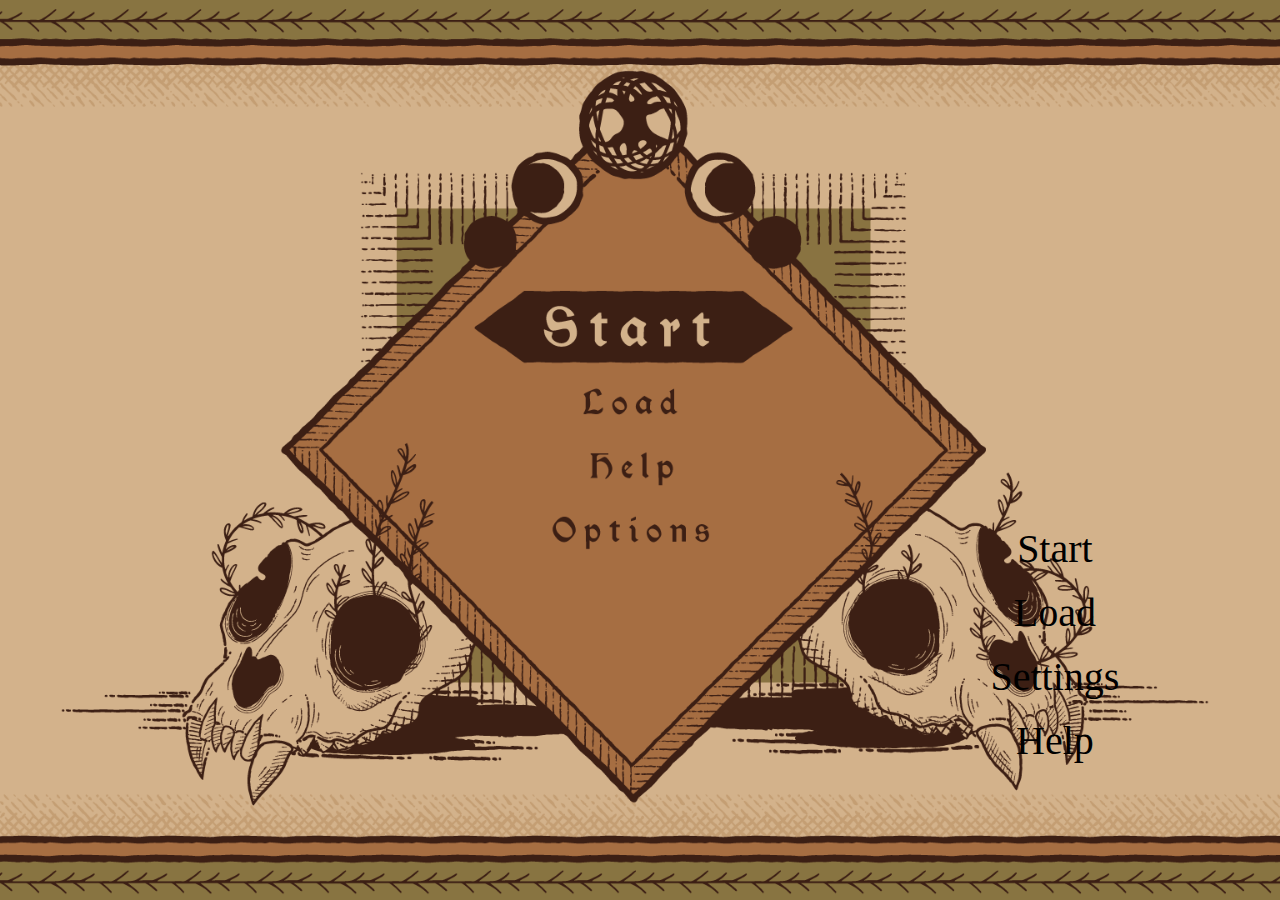
==== index.html @ da230389 "Dizajn sucelja" ====
<!DOCTYPE html>

<html lang="en" itemscope itemtype="http://schema.org/WebPage"> <!--Change the lang property to your web"s language-->

	<head prefix="og: http://ogp.me/ns#">

		<title>Monogatari Visual Novel</title> <!--Up to 60-70 Characters. Optimal Format: Primary Keyword - Secondary Keyword | Brand Name-->

		<meta charset="UTF-8">
		<meta name="viewport" content="width=device-width, initial-scale=1, user-scalable=no, maximum-scale=1">
		<meta http-equiv="Content-Security-Policy" content="default-src 'self' https:; style-src 'self' 'unsafe-inline'; img-src 'self' data: https:; script-src 'self' 'unsafe-eval'">
		<meta name="description" content=""> <!--Page description. No longer than 155 characters.-->
		<meta name="keywords" content="">
		<meta name="author" content=""> <!--Name of the author.-->

		<!--Facebook Meta Tags-->
		<meta property="og:image" content="http://" /> <!--URL of Image to show-->
		<meta property="og:description" content="" /> <!--Page Description-->
		<meta property="og:site_name" content="" /> <!--The Name Here-->
		<meta property="og:url" content="http://" /> <!--The Web main URL-->
		<meta property="og:title" content="" /> <!--The Title Here-->

		<!--Google Meta Tags-->
		<meta itemprop="name" content=""> <!--The Name or Title Here-->
		<meta itemprop="description" content=""> <!--Page Description-->
		<meta itemprop="image" content="http://"> <!--URL of Image to show-->

		<!--Twitter Meta Tags - You"ll have to validate your website here: https://dev.twitter.com/docs/cards/validation/validator-->
		<meta name="twitter:card" content="summary_large_image"> <!--Content Card Type-->
		<meta name="twitter:domain" content=""> <!--Your web"s domain-->
		<meta name="twitter:site" content="@"> <!--@publisher-->
		<meta name="twitter:title" content=""> <!--Page Title-->
		<meta name="twitter:description" content=""> <!--Page description less than 200 characters-->
		<meta name="twitter:creator" content="@"> <!--@author-->
		<meta name="twitter:image:src" content="http://"> <!--URL of Image to show-->

		<!--Android Meta Tags-->
		<meta name="mobile-web-app-capable" content="yes">
		<link rel="icon" sizes="192x192" href="assets/icons/icon_192x192.png"> <!--192 x 192 Icon-->
		<link rel="icon" sizes="128x128" href="assets/icons/icon_128x128.png"> <!--128 x 128 Icon-->

		<!--Apple Meta Tags-->
		<meta name="apple-mobile-web-app-title" content=""> <!--App Title or Name-->
		<meta name="apple-mobile-web-app-capable" content="yes">
		<meta name="apple-mobile-web-app-status-bar-style" content="black-translucent"> <!--Styling for the iOS Status Bar-->
		<link rel="apple-touch-icon" href="assets/icons/icon_60x60.png"> <!--60 x 60 Icon-->
		<link rel="apple-touch-icon" sizes="76x76" href="assets/icons/icon_76x76.png"> <!--76 x 76 Icon-->
		<link rel="apple-touch-icon" sizes="120x120" href="assets/icons/icon_120x120.png"> <!--120 x 120 Icon-->
		<link rel="apple-touch-icon" sizes="152x152" href="assets/icons/icon_152x152.png"> <!--152 x 152 Icon-->
		<link rel="apple-touch-icon" sizes="152x152" href="assets/icons/icon_167x167.png"> <!--167 x 167 Icon-->
		<link rel="apple-touch-icon" sizes="152x152" href="assets/icons/icon_180x180.png"> <!--180 x 180 Icon-->

		<!--Microsoft Tags-->
		<meta name="msapplication-TileColor" content=""> <!--Color of the tile on Windows. In hexadecimal format-->
		<meta name="application-name" content="" /> <!-- App Title -->
		<meta name="msapplication-tooltip" content="" /> <!--Small text on hover-->
		<meta name="msapplication-starturl" content="http://" /> <!-- URL to start in -->
		<meta name="msapplication-square70x70logo" content="assets/icons/icon_70x70.png" /> <!--Image for Tile 70x70-->
		<meta name="msapplication-square150x150logo" content="assets/icons/icon_150x150.png" /> <!--Image for Tile 150x150-->
		<meta name="msapplication-wide310x150logo" content="assets/icons/icon_310x150.png" /> <!--Image for Tile 310x150-->
		<meta name="msapplication-square310x310logo" content="assets/icons/icon_310x310.png" /> <!--Image for Tile 310x310-->

		<!--<link rel="publisher" href=""> Publisher"s Google+ URL-->

		<meta name="theme-color" content=""><!--Theme color for browsers in hexadecimal format.-->

		<link rel="shortcut icon" href="favicon.ico" /> <!--Favicon. Good tool for creating one: http://xiconeditor.com/ Create all sizes.-->
		<!--<link rel="canonical" href=""> Canonical URL of your webpage-->

		<link rel="manifest" href="manifest.json">

		<!-- Third Party CSS Libraries -->

		<!-- Monogatari CSS Libraries -->
		<link rel="stylesheet" href="./engine/core/monogatari.css">
		<link rel="stylesheet" href="./style/main.css">

		<!-- Third Party JavaScript Libraries -->

		<!-- Monogatari JavaScript Libraries -->
		<script src="./engine/debug/debug.js"></script>
		<script src="./engine/core/monogatari.js"></script>
		<script src="./js/options.js"></script>
		<script src="./js/storage.js"></script>
		<script src="./js/script.js"></script>
		<script src="./js/main.js"></script>

	</head>

	<body>

		<!-- Fallback when JavaScript is not available -->
		<noscript>
			<div class="middle text--center">
				<h2>JavaScript Disabled or not Supported.</h2>
				<small>To play this game, please enable JavaScript executing or use a different browser.</small>
			</div>
		</noscript>

		<div id="monogatari">
			<visual-novel>
				<language-selection-screen></language-selection-screen>
				<loading-screen></loading-screen>
				<main-screen>
					<main-menu></main-menu>
				</main-screen>
				<game-screen>
					<dialog-log></dialog-log>
					<text-box></text-box>
					<quick-menu></quick-menu>
				</game-screen>
				<gallery-screen></gallery-screen>
				<credits-screen></credits-screen>
				<load-screen></load-screen>
				<save-screen></save-screen>
				<settings-screen></settings-screen>
				<help-screen></help-screen>
			</visual-novel>
		</div>
	</body>

</html>
---- style/main.css ----
/**
 * =============================================================================
 * This is the file where all your styling should go in.
 * Instead of modifying the styles found in the monogatari.css file or others,
 * you should overwrite those styles in this file.
 *
 * The CSS selectors shown are not an extensive list but they are the most
 * common you might want to change. To find what other elements are available,
 * you can take a look at the monogatari.css file or use your browser's dev
 * tools to inspect the elements.
 * =============================================================================
**/

/**
 * ===========================
 * General Styling
 * ===========================
**/

/* General Style */
body {
	font-family: Georgia, 'Times New Roman', Times, serif;
}

/* Simple Button styles*/
button {}

/* Simple Button Style on Hover */
button:hover {}

/* General Styling for Menu Screens */
[data-screen] {}

/**
 * ===========================
 * Main Menu Styling
 * ===========================
**/

/* Main Menu Styling */
[data-screen="main"] {
	background-image: url("../assets/ui/Fantasy_project/game/gui/skulls.png");
	background-size: cover;
	background-repeat: no-repeat;
}

/* Main Menu Buttons Styling */
[data-screen="main"] button {
	background-color: transparent;
	color: black;
	width: 15rem;
	text-align: center;
	padding-right: 15px;
	font-size: 2.5rem;
	height: 3rem;
}

[data-screen="main"] button:hover {
	background-color: #FFD1BA;
	border: 2px solid #FFAB91;
	box-shadow: 0 0 8px 8px #FFAB91;
}

[data-component="main-menu"] {
	margin-right: 7vw;
	margin-bottom: 10vw;
}

/**
 * ===========================
 * Save and Load Menus Styling
 * ===========================
**/

/* Slots Style */
[data-component="save-slot"] figure {}

/* Slot's Image Style */
[data-component="save-slot"] img {}

/* Slots Title Style */
[data-component="save-slot"] figcaption {}

/* Slots Delete Button Style */
[data-component="save-slot"] button {}

/**
 * ===========================
 * Game Elements Styling
 * ===========================
**/

/* Choice Buttons style */

choice-container {
	top:45%;

}

[data-component="choice-container"] button {
	background-image: url("../assets/ui/Fantasy_project/game/gui/button/choice_hover_background.png");
	background-color:transparent;
	width: 1190px;
	height: 50px;
	border-radius:0px;
	color:black;
}

/* Choice Button Style on Hover */
	[data-component="choice-container"] button:hover {
		background-image: url("../assets/ui/Fantasy_project/game/gui/button/choice_idle_background.png");
		width: 1190px;
		height: 50px;
		border-radius: 0px;
	}

/* Text Box styling */
text-box {
	/*background-color: transparent;*/
}

	text-box[mode=nvl] > [data-content=text] {
		/*background-image: none;*/
	}

text-box[data-speaking=narrator]>[data-content=name] {
	/*background: transparent;*/
}

[data-component="text-box"] {
	min-height:30%;
	bottom: 5%;
	overflow: visible;
	text-align:center;
	align-content:center;
}

text-box [data-content=text] {
	background-image: url("../assets/ui/Fantasy_project/game/gui/textbox.png");
	background-repeat: no-repeat;
	overflow: visible;
	min-height: 280px;
	background-position: center center;
}

text-box [data-content=dialog] {
	padding: 5rem;
	max-width: 50%;
	margin-left: 25%;
	color: #3c1f14;
	/*padding: 0;
*/
}



/* Character Name Style */

[data-ui=who] {
	padding: 3.2rem;
	color: #3c1f14;
}

text-box [data-content=name] {
	position: absolute; /* Position absolutely within its parent */
	top: -100px; /* Adjust this value as needed to position it above */
	left: 25%;
	height:100px;
	width:370px;
	background-image: url("../assets/ui/namebox.png");
	background-repeat: no-repeat;
}

text-box [data-content=character-name] {
	
}

/* Style for Centered Text */
	[data-component="centered-dialog"] {}

/* Character Images Styles */
[data-screen="game"] [data-character] {
	position: absolute;
	bottom: 0;
}

[data-screen="game"] [data-character]:not(.focus) {
	opacity: 0.5;
	transform: translateY(10px);
	transition: opacity 0.5s ease-in-out, transform 0.5s ease-in-out;
}

[data-screen="game"] [data-character].focus {
	opacity: 1;
	transform: translateY(0);
	transition: opacity 0.5s ease-in-out, transform 0.5s ease-in-out;
}



/* Other Images Styles */
[data-screen="game"] [data-image] {}

/**
 * ===========================
 * Quick Menu Styling
 * ===========================
**/

/* These styles are applied to the Mobile version of the Quick Menu */

/* Quick Menu Style */
[data-component="quick-menu"] {
	background-color:#3c1f14;
}

/* Quick Menu Buttons Style */
[data-component="quick-menu"] span {}

/* Quick Menu Buttons Style on Hover */
[data-component="quick-menu"] span:hover {}

/* Quick Menu Buttons Icon Style */
[data-component="quick-menu"]>span>.fa {}

/**
 * ===========================
 * Range Styling
 * ===========================
**/

/* Use the background property to set a color for these */
input[type=range]:focus::-webkit-slider-runnable-track {}

input[type=range]::-webkit-slider-runnable-track {}

input[type=range]:focus::-ms-fill-upper {}

input[type=range]:focus::-ms-fill-lower {}

input[type=range]::-moz-range-track {}

input[type=range]::-ms-fill-lower {}

input[type=range]::-ms-fill-upper {}

/** Medium Screens, Phablets (601px) **/
@media screen and (min-width: 37.56255em) {
	/* Styles for the desktop version of the Quick Menu */

	/* Quick Menu Style */
	[data-component="quick-menu"] {}

	/* Quick Menu Buttons Style */
	[data-component="quick-menu"] span {}

	/* Quick Menu Buttons Style on Hover */
	[data-component="quick-menu"] span:hover {}
}

/** Medium Devices, Tablets (992px)**/
@media screen and (min-width: 62em) {}

/** HD Screen, Large Devices, Wide Screens, Desktop (1200px) **/
@media screen and (min-width: 75em) {}

/** Full HD Screen, Large Devices, Wide Screens, Large Desktops (1920px) **/
@media screen and (min-width: 120em) {}

/** Retina Screen , Large Devices, Wide Screens(2560px) **/
@media screen and (min-width: 160em) {}

/** 4k Screens, Large Devices, Wide Screens (3840px) **/
@media screen and (min-width: 240em) {}

/** 5k Screens, Large Devices, Wide Screens (5000px) **/
@media screen and (min-width: 312.5em) {}

/** 8k Screens, Large Devices, Wide Screens (8000px) **/
@media screen and (min-width: 500em) {}
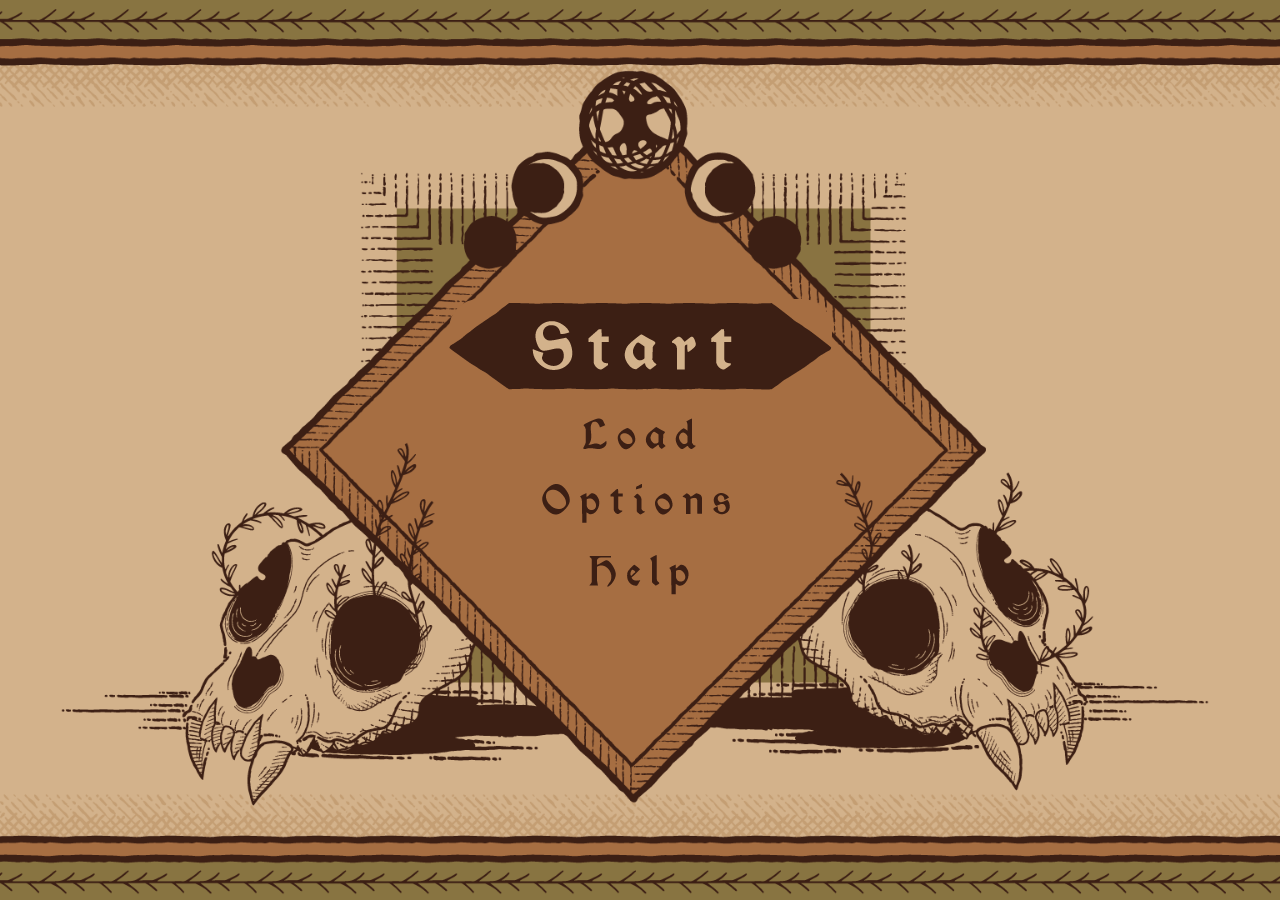
==== commit 0e4cc7b8: "Dodan novi komponent za footer na load screenu #22" ====
--- a/index.html
+++ b/index.html
@@ -2,121 +2,129 @@
 
 <html lang="en" itemscope itemtype="http://schema.org/WebPage"> <!--Change the lang property to your web"s language-->
 
-	<head prefix="og: http://ogp.me/ns#">
+<head prefix="og: http://ogp.me/ns#">
 
-		<title>Monogatari Visual Novel</title> <!--Up to 60-70 Characters. Optimal Format: Primary Keyword - Secondary Keyword | Brand Name-->
+	<title>Monogatari Visual Novel</title>
+	<!--Up to 60-70 Characters. Optimal Format: Primary Keyword - Secondary Keyword | Brand Name-->
 
-		<meta charset="UTF-8">
-		<meta name="viewport" content="width=device-width, initial-scale=1, user-scalable=no, maximum-scale=1">
-		<meta http-equiv="Content-Security-Policy" content="default-src 'self' https:; style-src 'self' 'unsafe-inline'; img-src 'self' data: https:; script-src 'self' 'unsafe-eval'">
-		<meta name="description" content=""> <!--Page description. No longer than 155 characters.-->
-		<meta name="keywords" content="">
-		<meta name="author" content=""> <!--Name of the author.-->
+	<meta charset="UTF-8">
+	<meta name="viewport" content="width=device-width, initial-scale=1, user-scalable=no, maximum-scale=1">
+	<meta http-equiv="Content-Security-Policy"
+		content="default-src 'self' https:; style-src 'self' 'unsafe-inline'; img-src 'self' data: https:; script-src 'self' 'unsafe-eval'">
+	<meta name="description" content=""> <!--Page description. No longer than 155 characters.-->
+	<meta name="keywords" content="">
+	<meta name="author" content=""> <!--Name of the author.-->
 
-		<!--Facebook Meta Tags-->
-		<meta property="og:image" content="http://" /> <!--URL of Image to show-->
-		<meta property="og:description" content="" /> <!--Page Description-->
-		<meta property="og:site_name" content="" /> <!--The Name Here-->
-		<meta property="og:url" content="http://" /> <!--The Web main URL-->
-		<meta property="og:title" content="" /> <!--The Title Here-->
+	<!--Facebook Meta Tags-->
+	<meta property="og:image" content="http://" /> <!--URL of Image to show-->
+	<meta property="og:description" content="" /> <!--Page Description-->
+	<meta property="og:site_name" content="" /> <!--The Name Here-->
+	<meta property="og:url" content="http://" /> <!--The Web main URL-->
+	<meta property="og:title" content="" /> <!--The Title Here-->
 
-		<!--Google Meta Tags-->
-		<meta itemprop="name" content=""> <!--The Name or Title Here-->
-		<meta itemprop="description" content=""> <!--Page Description-->
-		<meta itemprop="image" content="http://"> <!--URL of Image to show-->
+	<!--Google Meta Tags-->
+	<meta itemprop="name" content=""> <!--The Name or Title Here-->
+	<meta itemprop="description" content=""> <!--Page Description-->
+	<meta itemprop="image" content="http://"> <!--URL of Image to show-->
 
-		<!--Twitter Meta Tags - You"ll have to validate your website here: https://dev.twitter.com/docs/cards/validation/validator-->
-		<meta name="twitter:card" content="summary_large_image"> <!--Content Card Type-->
-		<meta name="twitter:domain" content=""> <!--Your web"s domain-->
-		<meta name="twitter:site" content="@"> <!--@publisher-->
-		<meta name="twitter:title" content=""> <!--Page Title-->
-		<meta name="twitter:description" content=""> <!--Page description less than 200 characters-->
-		<meta name="twitter:creator" content="@"> <!--@author-->
-		<meta name="twitter:image:src" content="http://"> <!--URL of Image to show-->
+	<!--Twitter Meta Tags - You"ll have to validate your website here: https://dev.twitter.com/docs/cards/validation/validator-->
+	<meta name="twitter:card" content="summary_large_image"> <!--Content Card Type-->
+	<meta name="twitter:domain" content=""> <!--Your web"s domain-->
+	<meta name="twitter:site" content="@"> <!--@publisher-->
+	<meta name="twitter:title" content=""> <!--Page Title-->
+	<meta name="twitter:description" content=""> <!--Page description less than 200 characters-->
+	<meta name="twitter:creator" content="@"> <!--@author-->
+	<meta name="twitter:image:src" content="http://"> <!--URL of Image to show-->
 
-		<!--Android Meta Tags-->
-		<meta name="mobile-web-app-capable" content="yes">
-		<link rel="icon" sizes="192x192" href="assets/icons/icon_192x192.png"> <!--192 x 192 Icon-->
-		<link rel="icon" sizes="128x128" href="assets/icons/icon_128x128.png"> <!--128 x 128 Icon-->
+	<!--Android Meta Tags-->
+	<meta name="mobile-web-app-capable" content="yes">
+	<link rel="icon" sizes="192x192" href="assets/icons/icon_192x192.png"> <!--192 x 192 Icon-->
+	<link rel="icon" sizes="128x128" href="assets/icons/icon_128x128.png"> <!--128 x 128 Icon-->
 
-		<!--Apple Meta Tags-->
-		<meta name="apple-mobile-web-app-title" content=""> <!--App Title or Name-->
-		<meta name="apple-mobile-web-app-capable" content="yes">
-		<meta name="apple-mobile-web-app-status-bar-style" content="black-translucent"> <!--Styling for the iOS Status Bar-->
-		<link rel="apple-touch-icon" href="assets/icons/icon_60x60.png"> <!--60 x 60 Icon-->
-		<link rel="apple-touch-icon" sizes="76x76" href="assets/icons/icon_76x76.png"> <!--76 x 76 Icon-->
-		<link rel="apple-touch-icon" sizes="120x120" href="assets/icons/icon_120x120.png"> <!--120 x 120 Icon-->
-		<link rel="apple-touch-icon" sizes="152x152" href="assets/icons/icon_152x152.png"> <!--152 x 152 Icon-->
-		<link rel="apple-touch-icon" sizes="152x152" href="assets/icons/icon_167x167.png"> <!--167 x 167 Icon-->
-		<link rel="apple-touch-icon" sizes="152x152" href="assets/icons/icon_180x180.png"> <!--180 x 180 Icon-->
+	<!--Apple Meta Tags-->
+	<meta name="apple-mobile-web-app-title" content=""> <!--App Title or Name-->
+	<meta name="apple-mobile-web-app-capable" content="yes">
+	<meta name="apple-mobile-web-app-status-bar-style" content="black-translucent">
+	<!--Styling for the iOS Status Bar-->
+	<link rel="apple-touch-icon" href="assets/icons/icon_60x60.png"> <!--60 x 60 Icon-->
+	<link rel="apple-touch-icon" sizes="76x76" href="assets/icons/icon_76x76.png"> <!--76 x 76 Icon-->
+	<link rel="apple-touch-icon" sizes="120x120" href="assets/icons/icon_120x120.png"> <!--120 x 120 Icon-->
+	<link rel="apple-touch-icon" sizes="152x152" href="assets/icons/icon_152x152.png"> <!--152 x 152 Icon-->
+	<link rel="apple-touch-icon" sizes="152x152" href="assets/icons/icon_167x167.png"> <!--167 x 167 Icon-->
+	<link rel="apple-touch-icon" sizes="152x152" href="assets/icons/icon_180x180.png"> <!--180 x 180 Icon-->
 
-		<!--Microsoft Tags-->
-		<meta name="msapplication-TileColor" content=""> <!--Color of the tile on Windows. In hexadecimal format-->
-		<meta name="application-name" content="" /> <!-- App Title -->
-		<meta name="msapplication-tooltip" content="" /> <!--Small text on hover-->
-		<meta name="msapplication-starturl" content="http://" /> <!-- URL to start in -->
-		<meta name="msapplication-square70x70logo" content="assets/icons/icon_70x70.png" /> <!--Image for Tile 70x70-->
-		<meta name="msapplication-square150x150logo" content="assets/icons/icon_150x150.png" /> <!--Image for Tile 150x150-->
-		<meta name="msapplication-wide310x150logo" content="assets/icons/icon_310x150.png" /> <!--Image for Tile 310x150-->
-		<meta name="msapplication-square310x310logo" content="assets/icons/icon_310x310.png" /> <!--Image for Tile 310x310-->
+	<!--Microsoft Tags-->
+	<meta name="msapplication-TileColor" content=""> <!--Color of the tile on Windows. In hexadecimal format-->
+	<meta name="application-name" content="" /> <!-- App Title -->
+	<meta name="msapplication-tooltip" content="" /> <!--Small text on hover-->
+	<meta name="msapplication-starturl" content="http://" /> <!-- URL to start in -->
+	<meta name="msapplication-square70x70logo" content="assets/icons/icon_70x70.png" /> <!--Image for Tile 70x70-->
+	<meta name="msapplication-square150x150logo" content="assets/icons/icon_150x150.png" />
+	<!--Image for Tile 150x150-->
+	<meta name="msapplication-wide310x150logo" content="assets/icons/icon_310x150.png" /> <!--Image for Tile 310x150-->
+	<meta name="msapplication-square310x310logo" content="assets/icons/icon_310x310.png" />
+	<!--Image for Tile 310x310-->
 
-		<!--<link rel="publisher" href=""> Publisher"s Google+ URL-->
+	<!--<link rel="publisher" href=""> Publisher"s Google+ URL-->
 
-		<meta name="theme-color" content=""><!--Theme color for browsers in hexadecimal format.-->
+	<meta name="theme-color" content=""><!--Theme color for browsers in hexadecimal format.-->
 
-		<link rel="shortcut icon" href="favicon.ico" /> <!--Favicon. Good tool for creating one: http://xiconeditor.com/ Create all sizes.-->
-		<!--<link rel="canonical" href=""> Canonical URL of your webpage-->
+	<link rel="shortcut icon" href="favicon.ico" />
+	<!--Favicon. Good tool for creating one: http://xiconeditor.com/ Create all sizes.-->
+	<!--<link rel="canonical" href=""> Canonical URL of your webpage-->
 
-		<link rel="manifest" href="manifest.json">
+	<link rel="manifest" href="manifest.json">
 
-		<!-- Third Party CSS Libraries -->
+	<!-- Third Party CSS Libraries -->
 
-		<!-- Monogatari CSS Libraries -->
-		<link rel="stylesheet" href="./engine/core/monogatari.css">
-		<link rel="stylesheet" href="./style/main.css">
+	<!-- Monogatari CSS Libraries -->
+	<link rel="stylesheet" href="./engine/core/monogatari.css">
+	<link rel="stylesheet" href="./style/main.css">
 
-		<!-- Third Party JavaScript Libraries -->
+	<!-- Third Party JavaScript Libraries -->
 
-		<!-- Monogatari JavaScript Libraries -->
-		<script src="./engine/debug/debug.js"></script>
-		<script src="./engine/core/monogatari.js"></script>
-		<script src="./js/options.js"></script>
-		<script src="./js/storage.js"></script>
-		<script src="./js/script.js"></script>
-		<script src="./js/main.js"></script>
+	<!-- Monogatari JavaScript Libraries -->
+	<script src="./engine/debug/debug.js"></script>
+	<script src="./engine/core/monogatari.js"></script>
+	<script src="./js/options.js"></script>
+	<script src="./js/storage.js"></script>
+	<script src="./js/script.js"></script>
+	<script src="./js/main.js"></script>
 
-	</head>
+</head>
 
-	<body>
+<body>
 
-		<!-- Fallback when JavaScript is not available -->
-		<noscript>
-			<div class="middle text--center">
-				<h2>JavaScript Disabled or not Supported.</h2>
-				<small>To play this game, please enable JavaScript executing or use a different browser.</small>
-			</div>
-		</noscript>
+	<!-- Fallback when JavaScript is not available -->
+	<noscript>
+		<div class="middle text--center">
+			<h2>JavaScript Disabled or not Supported.</h2>
+			<small>To play this game, please enable JavaScript executing or use a different browser.</small>
+		</div>
+	</noscript>
 
-		<div id="monogatari">
-			<visual-novel>
-				<language-selection-screen></language-selection-screen>
-				<loading-screen></loading-screen>
-				<main-screen>
-					<main-menu></main-menu>
-				</main-screen>
-				<game-screen>
-					<dialog-log></dialog-log>
-					<text-box></text-box>
-					<quick-menu></quick-menu>
-				</game-screen>
-				<gallery-screen></gallery-screen>
-				<credits-screen></credits-screen>
-				<load-screen></load-screen>
-				<save-screen></save-screen>
-				<settings-screen></settings-screen>
-				<help-screen></help-screen>
-			</visual-novel>
-		</div>
-	</body>
+	<div id="monogatari">
+		<visual-novel>
+			<language-selection-screen></language-selection-screen>
+			<loading-screen></loading-screen>
+			<main-screen>
+				<main-menu></main-menu>
+			</main-screen>
+			<game-screen>
+				<dialog-log></dialog-log>
+				<text-box></text-box>
+				<quick-menu></quick-menu>
+			</game-screen>
+			<gallery-screen></gallery-screen>
+			<credits-screen></credits-screen>
+			<load-screen>
+				<footer-component></footer-component>
+			</load-screen>
+			<save-screen></save-screen>
+			<settings-screen></settings-screen>
+			<help-screen></help-screen>
+		</visual-novel>
+	</div>
+</body>
 
 </html>--- a/style/main.css
+++ b/style/main.css
@@ -17,6 +17,10 @@
  * ===========================
 **/
 
+@import url('main_screen.css');
+@import url('quick_menu.css');
+@import url('load_save.css');
+
 /* General Style */
 body {
 	font-family: Georgia, 'Times New Roman', Times, serif;
@@ -31,112 +35,83 @@
 /* General Styling for Menu Screens */
 [data-screen] {}
 
-/**
- * ===========================
- * Main Menu Styling
- * ===========================
-**/
-
-/* Main Menu Styling */
-[data-screen="main"] {
-	background-image: url("../assets/ui/Fantasy_project/game/gui/skulls.png");
-	background-size: cover;
-	background-repeat: no-repeat;
-}
-
-/* Main Menu Buttons Styling */
-[data-screen="main"] button {
+/** 
+ * ===========================
+ * Return button on Game Menu
+ * ===========================
+**/
+
+[data-screen]:not([data-screen=game]) [data-action=back]>svg {
+	display: none;
+}
+
+[data-screen]:not([data-screen=game]) [data-action=back] {
+	background-image: url(../assets/ui/game_menu/return_idle.png);
+	border-radius: 0%;
+	height: 64px;
+	width: 64px;
+	margin-top: 113px;
+	margin-left: 90%;
+}
+
+[data-screen]:not([data-screen=game]) [data-action=back]:hover {
+	background-image: url("../assets/ui/game_menu/return_hover.png");
+}
+
+/**
+ * ===========================
+ * Game Elements Styling
+ * ===========================
+**/
+
+/* Choice Buttons style */
+
+choice-container {
+	top: 45%;
+}
+
+[data-component="choice-container"] button {
+	/*background-image: url("../assets/ui/Fantasy_project/game/gui/button/choice_hover_background.png");*/
+	background-image: url("../assets/ui/fantasy_project_gui/button/choice_hover_background.png");
 	background-color: transparent;
-	color: black;
-	width: 15rem;
-	text-align: center;
-	padding-right: 15px;
-	font-size: 2.5rem;
-	height: 3rem;
-}
-
-[data-screen="main"] button:hover {
-	background-color: #FFD1BA;
-	border: 2px solid #FFAB91;
-	box-shadow: 0 0 8px 8px #FFAB91;
-}
-
-[data-component="main-menu"] {
-	margin-right: 7vw;
-	margin-bottom: 10vw;
-}
-
-/**
- * ===========================
- * Save and Load Menus Styling
- * ===========================
-**/
-
-/* Slots Style */
-[data-component="save-slot"] figure {}
-
-/* Slot's Image Style */
-[data-component="save-slot"] img {}
-
-/* Slots Title Style */
-[data-component="save-slot"] figcaption {}
-
-/* Slots Delete Button Style */
-[data-component="save-slot"] button {}
-
-/**
- * ===========================
- * Game Elements Styling
- * ===========================
-**/
-
-/* Choice Buttons style */
-
-choice-container {
-	top:45%;
-
-}
-
-[data-component="choice-container"] button {
-	background-image: url("../assets/ui/Fantasy_project/game/gui/button/choice_hover_background.png");
-	background-color:transparent;
 	width: 1190px;
 	height: 50px;
-	border-radius:0px;
-	color:black;
+	border-radius: 0px;
+	color: black;
 }
 
 /* Choice Button Style on Hover */
-	[data-component="choice-container"] button:hover {
-		background-image: url("../assets/ui/Fantasy_project/game/gui/button/choice_idle_background.png");
-		width: 1190px;
-		height: 50px;
-		border-radius: 0px;
-	}
+[data-component="choice-container"] button:hover {
+	/*background-image: url("../assets/ui/Fantasy_project/game/gui/button/choice_idle_background.png");*/
+	background-image: url("../assets/ui/fantasy_project_gui/button/choice_idle_background.png");
+	width: 1190px;
+	height: 50px;
+	border-radius: 0px;
+}
 
 /* Text Box styling */
 text-box {
-	/*background-color: transparent;*/
-}
-
-	text-box[mode=nvl] > [data-content=text] {
-		/*background-image: none;*/
-	}
+	background-color: transparent;
+}
+
+text-box[mode=nvl]>[data-content=text] {
+	/*background-image: none;*/
+}
 
 text-box[data-speaking=narrator]>[data-content=name] {
-	/*background: transparent;*/
+	display: none;
 }
 
 [data-component="text-box"] {
-	min-height:30%;
-	bottom: 5%;
+	min-height: 30%;
+	bottom: 7.5%;
 	overflow: visible;
-	text-align:center;
-	align-content:center;
+	text-align: center;
+	align-content: center;
 }
 
 text-box [data-content=text] {
-	background-image: url("../assets/ui/Fantasy_project/game/gui/textbox.png");
+	background-image: url("../assets/ui/game_screen/textbox.png");
 	background-repeat: no-repeat;
 	overflow: visible;
 	min-height: 280px;
@@ -152,31 +127,27 @@
 */
 }
 
-
-
 /* Character Name Style */
 
-[data-ui=who] {
-	padding: 3.2rem;
-	color: #3c1f14;
-}
-
 text-box [data-content=name] {
-	position: absolute; /* Position absolutely within its parent */
-	top: -100px; /* Adjust this value as needed to position it above */
-	left: 25%;
-	height:100px;
-	width:370px;
-	background-image: url("../assets/ui/namebox.png");
+	position: absolute;
+	/*top: -100px;*/
+	/*left: 25%;*/
+	margin-top: -5.5%;
+	height: 100px;
+	width: 370px;
+	background-image: url("../assets/ui/game_screen/namebox.png");
 	background-repeat: no-repeat;
 }
 
 text-box [data-content=character-name] {
-	
+	padding-top: 3.2rem;
+	padding-right: 8.2rem;
+	font-size: larger;
 }
 
 /* Style for Centered Text */
-	[data-component="centered-dialog"] {}
+[data-component="centered-dialog"] {}
 
 /* Character Images Styles */
 [data-screen="game"] [data-character] {
@@ -203,28 +174,6 @@
 
 /**
  * ===========================
- * Quick Menu Styling
- * ===========================
-**/
-
-/* These styles are applied to the Mobile version of the Quick Menu */
-
-/* Quick Menu Style */
-[data-component="quick-menu"] {
-	background-color:#3c1f14;
-}
-
-/* Quick Menu Buttons Style */
-[data-component="quick-menu"] span {}
-
-/* Quick Menu Buttons Style on Hover */
-[data-component="quick-menu"] span:hover {}
-
-/* Quick Menu Buttons Icon Style */
-[data-component="quick-menu"]>span>.fa {}
-
-/**
- * ===========================
  * Range Styling
  * ===========================
 **/
@@ -259,10 +208,46 @@
 }
 
 /** Medium Devices, Tablets (992px)**/
-@media screen and (min-width: 62em) {}
+@media screen and (min-width: 62em) {
+	[data-screen="load"] h2 {
+		height: 24.5vh;
+		padding-top: 8vh;
+	}
+
+	[data-screen="load"] h3 {
+		padding-top: 11vh;
+	}
+
+	[data-component="slot-container"] {
+		margin-top: 14%;
+		margin-bottom: 6%;
+	}
+
+	[data-component="footer-component"] {
+		height: 13vh;
+	}
+}
 
 /** HD Screen, Large Devices, Wide Screens, Desktop (1200px) **/
-@media screen and (min-width: 75em) {}
+@media screen and (min-width: 75em) {
+	[data-screen="load"] h2 {
+		height: 24vh;
+		padding-top: 9vh;
+	}
+
+	[data-screen="load"] h3 {
+		padding-top: 13vh;
+	}
+
+	[data-component="slot-container"] {
+		margin-top: 13.5%;
+		margin-bottom: 6%;
+	}
+
+	[data-component="footer-component"] {
+		height: 13vh;
+	}
+}
 
 /** Full HD Screen, Large Devices, Wide Screens, Large Desktops (1920px) **/
 @media screen and (min-width: 120em) {}
